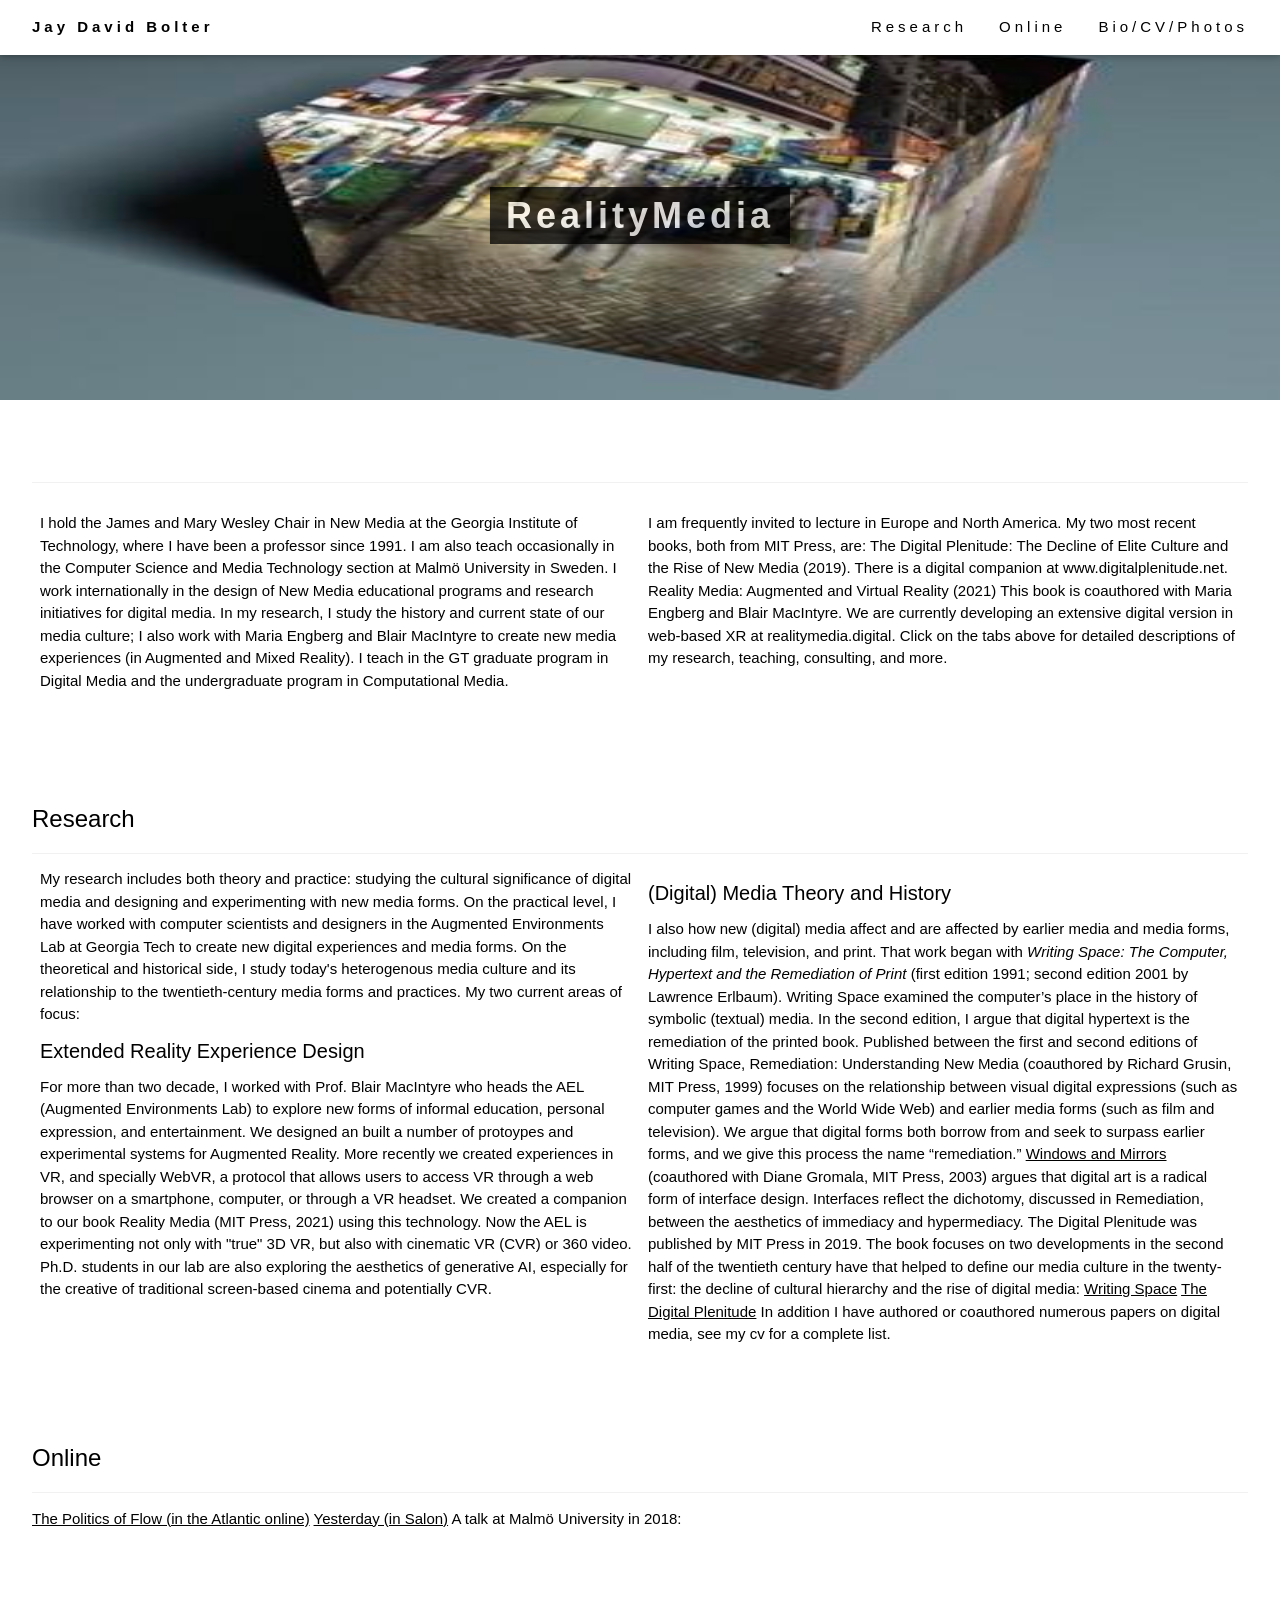
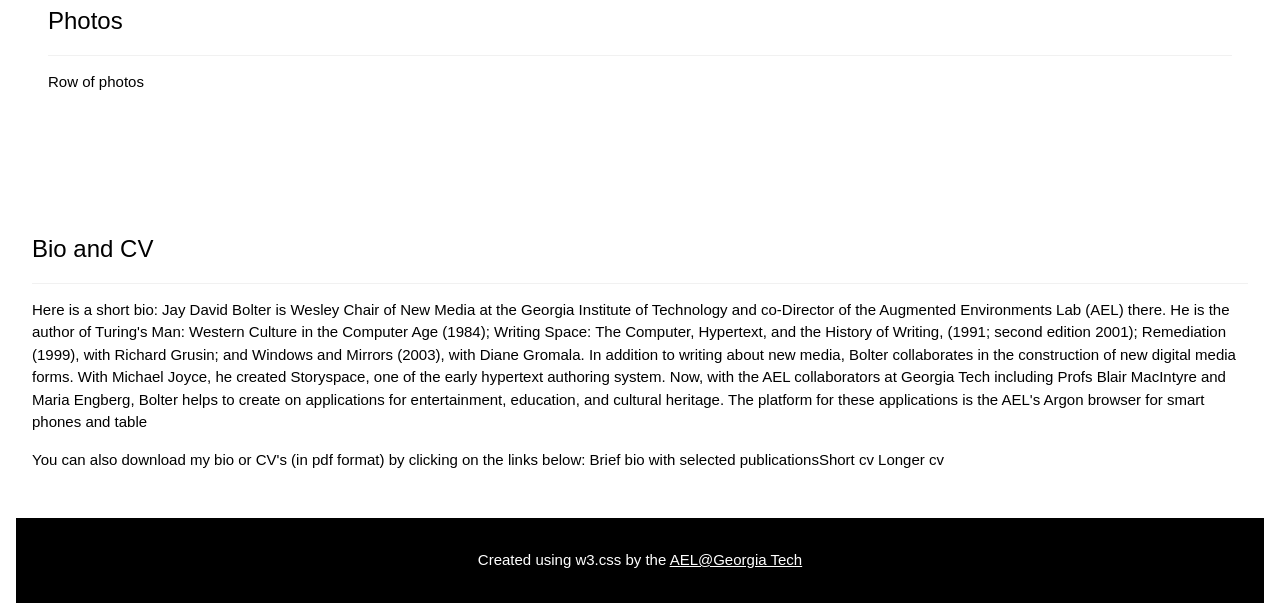
==== index copy.html @ 82af18ce "creating a simpler version for immediate publication" ====
<!DOCTYPE html>
<html>
<head>
<title>Jay David Bolter</title>
<meta charset="UTF-8">
<meta name="viewport" content="width=device-width, initial-scale=1">
<link rel="stylesheet" href="https://www.w3schools.com/w3css/4/w3.css">
</head>
<body>

<!-- Navbar (sit on top) -->
<div class="w3-top">
  <div class="w3-bar w3-white w3-wide w3-padding w3-card">
    <a href="#home" class="w3-bar-item w3-button"><b>Jay David Bolter</b></a>
    <!-- Float links to the right. Hide them on small screens -->
    <div class="w3-right w3-hide-small">
      <a href="#research" class="w3-bar-item w3-button">Research</a>
      <a href="#online" class="w3-bar-item w3-button">Online</a>
      <a href="#bio" class="w3-bar-item w3-button">Bio/CV/Photos</a>
    </div>
  </div>
</div>

<!-- Header -->
<header class="w3-display-container w3-content w3-wide" style="max-width:1500px;" id="home">
  <img class="w3-image" src="assets/thumbnail/book-cover.jpg" alt="Splash" style="width: 100%;height: 400px">
  <div class="w3-display-middle w3-margin-top w3-center">
    <h1 class="w3-xxlarge w3-text-white"><span class="w3-padding w3-black w3-opacity-min"><b>RealityMedia</b></span></h1>
  </div>
</header>
<!-- Page content -->
<div class="w3-content w3-padding" style="max-width:1564px">
  <!-- Precis Section -->
  <div class="w3-container w3-padding-32" id="teaser">
    <h3 class="w3-border-bottom w3-border-light-grey w3-padding-16"></h3>
    <div class="w3-row">
        <div class="w3-half w3-padding-small">
            <p>
                I hold the James and Mary Wesley Chair in New Media at the Georgia Institute of Technology, where I have been a professor since 1991. I am also teach occasionally in the Computer Science and Media Technology section at Malmö University in Sweden. I work internationally in the design of New Media educational programs and research initiatives for digital media. 
                In my research, I study the history and current state of our media culture; I also work with Maria Engberg and Blair MacIntyre to create new media experiences (in Augmented  and Mixed Reality). I teach in the GT graduate program in Digital Media and the undergraduate program in Computational Media. 
            </p>
        </div>
        <div class="w3-half w3-padding-small">
            <p>
                I am frequently invited to lecture in Europe and North America. My two most recent books, both from MIT Press, are: 

                The Digital Plenitude: The Decline of Elite Culture and the Rise of New Media (2019). There is a digital companion at www.digitalplenitude.net.
                
                Reality Media: Augmented and Virtual Reality (2021)
                This book is coauthored with Maria Engberg and Blair MacIntyre. We are currently developing an extensive digital version in web-based XR at realitymedia.digital.
                
                Click on the tabs above for detailed descriptions of my research, teaching, consulting, and more.
            </p>
        </div>
    </div>
  </div>

  <!-- Research Section -->
    <div class="w3-container w3-padding-32" id="research">
      <h3 class="w3-border-bottom w3-border-light-grey w3-padding-16">Research</h3>

      <div class="w3-row">
        <div class="w3-half w3-padding-small">
          My research includes both theory and practice: studying the cultural significance of digital media and designing and experimenting with new media forms. On the practical level, I have worked with computer scientists and designers in the Augmented Environments Lab at Georgia Tech to create new digital experiences and media forms. On the theoretical and historical side, I study today's heterogenous media culture and its relationship to the twentieth-century media forms and practices.  My two current areas of focus: 
        
          <h4>Extended Reality Experience Design</h4>
          For more than two decade, I worked with Prof. Blair MacIntyre who heads the AEL (Augmented Environments Lab) to explore new forms of informal education, personal expression, and entertainment. We designed an built a number of protoypes and experimental systems for Augmented Reality. More recently we created experiences in VR, and specially WebVR, a protocol that allows users to access VR through a web browser on a smartphone, computer, or through a VR headset. We created a companion to our book Reality Media (MIT Press, 2021) using this technology. Now the AEL is experimenting not only with "true" 3D VR, but also with cinematic VR (CVR) or 360 video. Ph.D. students in our lab are also exploring the aesthetics of generative AI, especially for the creative of traditional screen-based cinema and potentially CVR. 
  
                     


        </div>
        <div class="w3-half w3-padding-small">
          <h4>(Digital) Media Theory and History</h4>
            I also how new (digital) media affect and are affected by earlier media and media forms, including film, television, and print. That work began with <i>Writing Space: The Computer, Hypertext and the Remediation of Print</i> (first edition 1991; second edition 2001 by Lawrence Erlbaum). Writing Space examined the computer’s place in the history of symbolic (textual) media. In the second edition, I argue that digital hypertext is the remediation of the printed book.
            Published between the first and second editions of Writing Space, <a href="https://mitpress.mit.edu/9780262522793/remediation/" target="_blank"></a>Remediation: Understanding New Media</a> (coauthored by Richard Grusin, MIT Press, 1999) focuses on the relationship between visual digital expressions (such as computer games and the World Wide Web) and earlier media forms (such as film and television). We argue that digital forms both borrow from and seek to surpass earlier forms, and we give this process the name “remediation.” <a href="https://mitpress.mit.edu/9780262524490/windows-and-mirrors/" target="_blank">Windows and Mirrors</a> (coauthored with Diane Gromala, MIT Press, 2003) argues that digital art is a radical form of interface design. Interfaces reflect the dichotomy, discussed in Remediation, between the aesthetics of immediacy and hypermediacy. The Digital Plenitude was published by MIT Press in 2019. The book focuses on two developments in the second half of the twentieth century have that helped to define our media culture in the twenty-first: the decline of cultural hierarchy and the rise of digital media: ​ 
            <a href="https://www.taylorfrancis.com/books/mono/10.4324/9781410600110/writing-space-jay-david-bolter" target="_blank">Writing Space</a>
            <a href="https://mitpress.mit.edu/9780262039734/the-digital-plenitude/" target="_blank">The Digital Plenitude</a>
          
          In addition I have authored or coauthored numerous papers on digital media, see my cv for a complete list.
        </div>
      </div>
    </div>



  <!-- Online Section and Photos-->
  <div class="w3-container w3-padding-32" id="online">
    <h3 class="w3-border-bottom w3-border-light-grey w3-padding-16">Online</h3>
    <p>

      <a href="https://www.theatlantic.com/technology/archive/2019/05/why-social-media-ruining-political-discourse/589108/" target="_blank">The Politics of Flow (in the Atlantic online)</a>
      
      <a href="https://www.salon.com/2019/07/29/what-yesterday-and-everyone-else-forgets-about-the-beatles/" target="_blank">Yesterday (in Salon)</a>
      

      A talk at Malmö University in 2018:


    </p>

    <!-- Photos Section -->
    <div class="w3-container w3-padding-32" id="online">
      <h3 class="w3-border-bottom w3-border-light-grey w3-padding-16">Photos</h3>
      <p>Row of photos</p>

    </div>
  </div>

  <!-- Bio and CV Section -->
  <div class="w3-container w3-padding-32" id="bio">
    <h3 class="w3-border-bottom w3-border-light-grey w3-padding-16">Bio and CV</h3>
    <p>
      Here is a short bio:  

      Jay David Bolter is Wesley Chair of New Media at the Georgia Institute of Technology and co-Director of the Augmented Environments Lab (AEL) there.  He is the author of  Turing's Man:  Western Culture in the  Computer Age (1984);  Writing Space: The Computer, Hypertext, and  the History of Writing,  (1991; second edition 2001); Remediation (1999), with Richard Grusin; and Windows and Mirrors (2003), with Diane Gromala. 
      
      In addition to writing about new media, Bolter collaborates in the construction of new digital media forms. With Michael Joyce, he created Storyspace, one of the early hypertext authoring system. Now, with the AEL collaborators at Georgia Tech including Profs Blair MacIntyre and Maria Engberg, Bolter helps to create on applications for entertainment, education, and cultural heritage. The platform for these applications is the AEL's Argon browser for smart phones and table
    </p>

    <p>
      You can also download my bio or CV's (in pdf format) by clicking on the links below: 
      Brief bio with selected publications
      ​Short cv
      Longer cv
    </p>

  </div>

<!-- Footer -->
<footer class="w3-center w3-black w3-padding-16">
  <p>Created using w3.css by the <a href="https://gvu.gatech.edu/research/labs/augmented-environments-lab" target="_blank" class="w3-hover-text-green">AEL@Georgia Tech</a></p>
</footer>
<!-- End page content -->
</div>

</body>
</html>
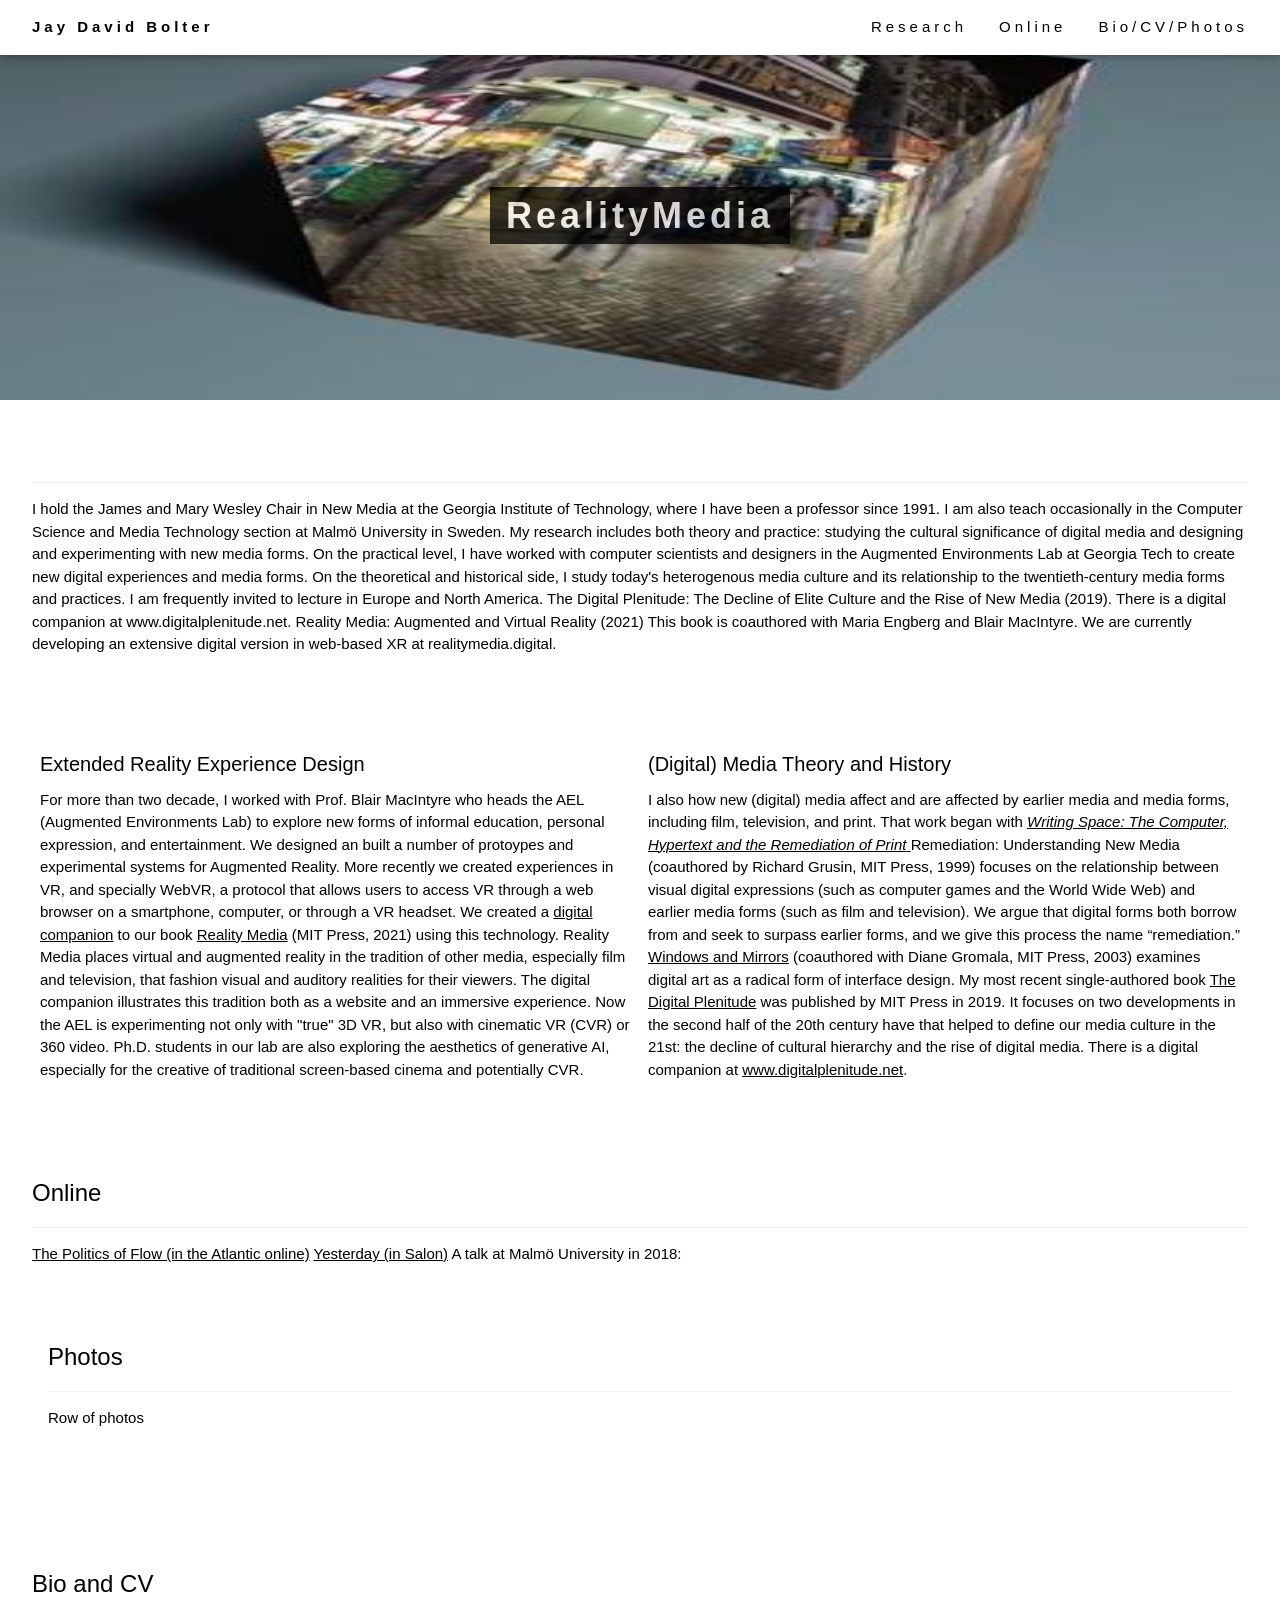
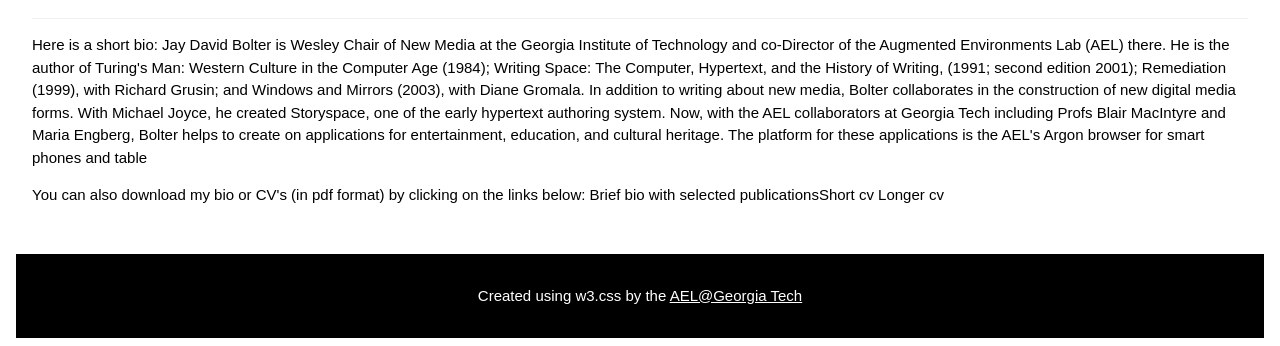
==== commit 4aa55c22: "working on the quick version of my site" ====
--- a/index copy.html
+++ b/index copy.html
@@ -33,51 +33,27 @@
   <!-- Precis Section -->
   <div class="w3-container w3-padding-32" id="teaser">
     <h3 class="w3-border-bottom w3-border-light-grey w3-padding-16"></h3>
-    <div class="w3-row">
-        <div class="w3-half w3-padding-small">
+
             <p>
-                I hold the James and Mary Wesley Chair in New Media at the Georgia Institute of Technology, where I have been a professor since 1991. I am also teach occasionally in the Computer Science and Media Technology section at Malmö University in Sweden. I work internationally in the design of New Media educational programs and research initiatives for digital media. 
-                In my research, I study the history and current state of our media culture; I also work with Maria Engberg and Blair MacIntyre to create new media experiences (in Augmented  and Mixed Reality). I teach in the GT graduate program in Digital Media and the undergraduate program in Computational Media. 
-            </p>
-        </div>
-        <div class="w3-half w3-padding-small">
-            <p>
-                I am frequently invited to lecture in Europe and North America. My two most recent books, both from MIT Press, are: 
-
+                I hold the James and Mary Wesley Chair in New Media at the Georgia Institute of Technology, where I have been a professor since 1991. I am also teach occasionally in the Computer Science and Media Technology section at Malmö University in Sweden.  My research includes both theory and practice: studying the cultural significance of digital media and designing and experimenting with new media forms. On the practical level, I have worked with computer scientists and designers in the Augmented Environments Lab at Georgia Tech to create new digital experiences and media forms. On the theoretical and historical side, I study today's heterogenous media culture and its relationship to the twentieth-century media forms and practices. I am frequently invited to lecture in Europe and North America. 
                 The Digital Plenitude: The Decline of Elite Culture and the Rise of New Media (2019). There is a digital companion at www.digitalplenitude.net.
                 
                 Reality Media: Augmented and Virtual Reality (2021)
                 This book is coauthored with Maria Engberg and Blair MacIntyre. We are currently developing an extensive digital version in web-based XR at realitymedia.digital.
-                
-                Click on the tabs above for detailed descriptions of my research, teaching, consulting, and more.
             </p>
-        </div>
-    </div>
   </div>
 
   <!-- Research Section -->
     <div class="w3-container w3-padding-32" id="research">
-      <h3 class="w3-border-bottom w3-border-light-grey w3-padding-16">Research</h3>
-
-      <div class="w3-row">
+     <div class="w3-row">
         <div class="w3-half w3-padding-small">
-          My research includes both theory and practice: studying the cultural significance of digital media and designing and experimenting with new media forms. On the practical level, I have worked with computer scientists and designers in the Augmented Environments Lab at Georgia Tech to create new digital experiences and media forms. On the theoretical and historical side, I study today's heterogenous media culture and its relationship to the twentieth-century media forms and practices.  My two current areas of focus: 
         
           <h4>Extended Reality Experience Design</h4>
-          For more than two decade, I worked with Prof. Blair MacIntyre who heads the AEL (Augmented Environments Lab) to explore new forms of informal education, personal expression, and entertainment. We designed an built a number of protoypes and experimental systems for Augmented Reality. More recently we created experiences in VR, and specially WebVR, a protocol that allows users to access VR through a web browser on a smartphone, computer, or through a VR headset. We created a companion to our book Reality Media (MIT Press, 2021) using this technology. Now the AEL is experimenting not only with "true" 3D VR, but also with cinematic VR (CVR) or 360 video. Ph.D. students in our lab are also exploring the aesthetics of generative AI, especially for the creative of traditional screen-based cinema and potentially CVR. 
-  
-                     
-
-
+            For more than two decade, I worked with Prof. Blair MacIntyre who heads the AEL (Augmented Environments Lab) to explore new forms of informal education, personal expression, and entertainment. We designed an built a number of protoypes and experimental systems for Augmented Reality. More recently we created experiences in VR, and specially WebVR, a protocol that allows users to access VR through a web browser on a smartphone, computer, or through a VR headset. We created a <a href="https://realitymedia.digital/" target="_blank"> digital companion</a> to our book <a href="https://mitpress.mit.edu/9780262045124/reality-media/" target="_blank">Reality Media</a> (MIT Press, 2021) using this technology. Reality Media places virtual and augmented reality in the tradition of other media, especially film and television, that fashion visual and auditory realities for their viewers. The digital companion illustrates this tradition both as a website and an immersive experience. Now the AEL is experimenting not only with "true" 3D VR, but also with cinematic VR (CVR) or 360 video. Ph.D. students in our lab are also exploring the aesthetics of generative AI, especially for the creative of traditional screen-based cinema and potentially CVR. 
         </div>
         <div class="w3-half w3-padding-small">
           <h4>(Digital) Media Theory and History</h4>
-            I also how new (digital) media affect and are affected by earlier media and media forms, including film, television, and print. That work began with <i>Writing Space: The Computer, Hypertext and the Remediation of Print</i> (first edition 1991; second edition 2001 by Lawrence Erlbaum). Writing Space examined the computer’s place in the history of symbolic (textual) media. In the second edition, I argue that digital hypertext is the remediation of the printed book.
-            Published between the first and second editions of Writing Space, <a href="https://mitpress.mit.edu/9780262522793/remediation/" target="_blank"></a>Remediation: Understanding New Media</a> (coauthored by Richard Grusin, MIT Press, 1999) focuses on the relationship between visual digital expressions (such as computer games and the World Wide Web) and earlier media forms (such as film and television). We argue that digital forms both borrow from and seek to surpass earlier forms, and we give this process the name “remediation.” <a href="https://mitpress.mit.edu/9780262524490/windows-and-mirrors/" target="_blank">Windows and Mirrors</a> (coauthored with Diane Gromala, MIT Press, 2003) argues that digital art is a radical form of interface design. Interfaces reflect the dichotomy, discussed in Remediation, between the aesthetics of immediacy and hypermediacy. The Digital Plenitude was published by MIT Press in 2019. The book focuses on two developments in the second half of the twentieth century have that helped to define our media culture in the twenty-first: the decline of cultural hierarchy and the rise of digital media: ​ 
-            <a href="https://www.taylorfrancis.com/books/mono/10.4324/9781410600110/writing-space-jay-david-bolter" target="_blank">Writing Space</a>
-            <a href="https://mitpress.mit.edu/9780262039734/the-digital-plenitude/" target="_blank">The Digital Plenitude</a>
-          
-          In addition I have authored or coauthored numerous papers on digital media, see my cv for a complete list.
+            I also how new (digital) media affect and are affected by earlier media and media forms, including film, television, and print. That work began with  <a href="https://www.taylorfrancis.com/books/mono/10.4324/9781410600110/writing-space-jay-david-bolter" target="_blank"><i>Writing Space: The Computer, Hypertext and the Remediation of Print</i> </a (first edition 1991; second edition 2001 by Lawrence Erlbaum). Writing Space examined the computer’s place in the history of symbolic (textual) media. I argue that digital hypertext is the remediation of the printed book. <a href="https://mitpress.mit.edu/9780262522793/remediation/" target="_blank"> Remediation: Understanding New Media</a> (coauthored by Richard Grusin, MIT Press, 1999) focuses on the relationship between visual digital expressions (such as computer games and the World Wide Web) and earlier media forms (such as film and television). We argue that digital forms both borrow from and seek to surpass earlier forms, and we give this process the name “remediation.” <a href="https://mitpress.mit.edu/9780262524490/windows-and-mirrors/" target="_blank">Windows and Mirrors</a> (coauthored with Diane Gromala, MIT Press, 2003) examines digital art as a radical form of interface design. My most recent single-authored book <a href="https://mitpress.mit.edu/9780262039734/the-digital-plenitude/" target="_blank">The Digital Plenitude</a> was published by MIT Press in 2019. It focuses on two developments in the second half of the 20th century have that helped to define our media culture in the 21st: the decline of cultural hierarchy and the rise of digital media. There is a digital companion at <a href=www.digitalplenitude.net" target= "_blank">www.digitalplenitude.net</a>.
         </div>
       </div>
     </div>
